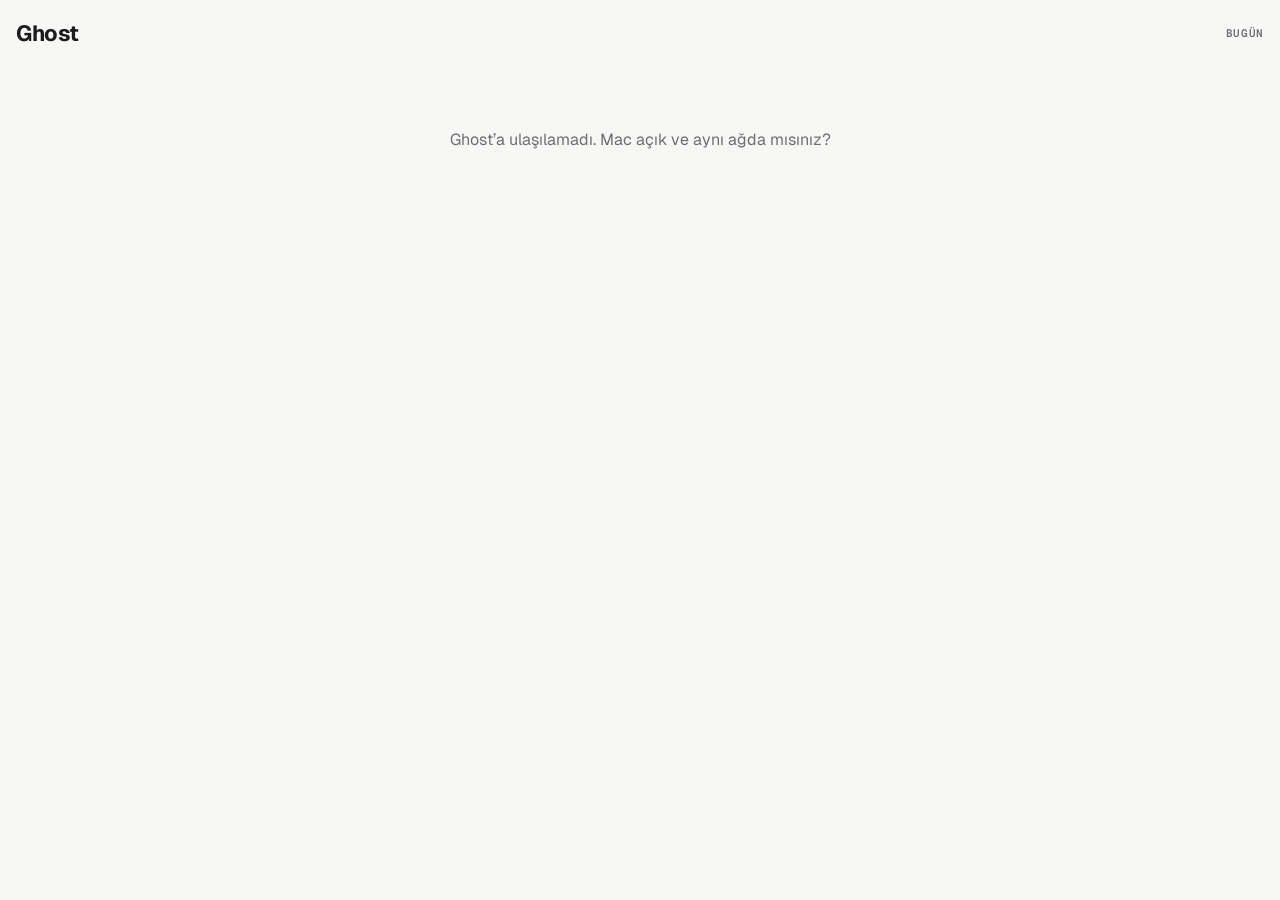
==== static/ghost_tek.html @ 2b66a0a3 "Ghost: a ghostwriter for X that reads before it writes, learns your voice, and never posts for you F" ====
<!doctype html>
<html lang="tr">
<head>
<meta charset="utf-8">
<meta name="viewport" content="width=device-width, initial-scale=1, viewport-fit=cover">
<meta name="apple-mobile-web-app-capable" content="yes">
<meta name="apple-mobile-web-app-status-bar-style" content="black-translucent">
<meta name="apple-mobile-web-app-title" content="Ghost">
<meta name="theme-color" content="#08080a">
<link rel="apple-touch-icon" href="/static/ikon-180.png">
<link rel="stylesheet" href="https://fonts.googleapis.com/css2?family=Geist:wght@400;500;600;700&family=Geist+Mono:wght@500;600&display=swap">
<title>Ghost</title>
<!-- Telefonda tek kart (2026-10-24): günün sıradaki gönderisi; Kopyala ve X'te paylaş tek dokunuş. Ana ekrana eklenir. -->
<style>
  :root{--zemin:#08080a;--yuzey:#111114;--cizgi:rgba(255,255,255,.11);--yazi:#f4f4f6;--gri:#8e8e96;--pembe:#ff3d9a;--yesil:#30d158;--turuncu:#ffb340;
        --mono:'Geist Mono',ui-monospace,monospace}
  @media (prefers-color-scheme: light){:root:not([data-theme="dark"]){--zemin:#f7f7f5;--yuzey:#fff;--cizgi:rgba(0,0,0,.09);--yazi:#1c1c1e;--gri:#6e6e73}}
  *{box-sizing:border-box;margin:0}
  body{background:var(--zemin);color:var(--yazi);font:16px/1.45 Geist,-apple-system,system-ui,sans-serif;min-height:100vh;
       padding:calc(env(safe-area-inset-top) + 18px) 16px calc(env(safe-area-inset-bottom) + 24px)}
  .ust{display:flex;align-items:center;justify-content:space-between;margin-bottom:18px}
  .ust b{font-size:22px;letter-spacing:-.02em}
  .etk{font:600 11px/1 var(--mono);color:var(--gri);letter-spacing:.06em}
  .kart{background:var(--yuzey);border:1px solid var(--cizgi);border-radius:18px;padding:16px;box-shadow:0 0 0 1px rgba(255,61,154,.06),0 18px 50px -30px rgba(255,61,154,.5)}
  .bag{font-size:13px;color:var(--gri);margin-bottom:10px;display:flex;gap:6px;flex-wrap:wrap}
  .bag b{color:var(--yazi);font-weight:600}
  textarea{width:100%;background:none;border:0;color:inherit;font:inherit;font-size:18px;line-height:1.45;resize:none;outline:none;min-height:120px}
  .say{font:500 12px var(--mono);color:var(--gri);text-align:right}
  .say.asim{color:#ff453a}
  .alt{display:grid;grid-template-columns:1fr 1fr;gap:10px;margin-top:14px}
  button,a.d{appearance:none;border:0;border-radius:14px;padding:15px 12px;font:600 16px Geist,system-ui,sans-serif;cursor:pointer;text-align:center;text-decoration:none}
  .ana{background:var(--pembe);color:#fff;grid-column:1/-1}
  .iki{background:rgba(127,127,135,.16);color:var(--yazi)}
  .onay{margin-top:12px;display:none;gap:8px;flex-direction:column}
  .onay.acik{display:flex}
  .onay p{font-size:14px;color:var(--gri)}
  .bos{color:var(--gri);text-align:center;padding:60px 10px}
  .sira{margin-top:18px;font-size:13px;color:var(--gri);text-align:center}
  .ret{display:flex;flex-wrap:wrap;gap:6px;margin-top:10px}
  .ret button{flex:1 1 auto;padding:10px 10px;font-size:14px;font-weight:500;border-radius:12px;background:rgba(127,127,135,.10);color:var(--gri)}
  .ret .kal{background:rgba(48,209,88,.14);color:var(--yesil);font-weight:600}
  .toast{position:fixed;left:16px;right:16px;bottom:calc(env(safe-area-inset-bottom) + 16px);background:var(--yazi);color:var(--zemin);padding:12px 14px;border-radius:12px;
         font-size:14px;opacity:0;transform:translateY(10px);transition:.2s;pointer-events:none}
  .toast.acik{opacity:1;transform:none}
</style>
</head>
<body>
<div class="ust"><b>Ghost</b><span class="etk" id="etk">BUGÜN</span></div>
<div id="kok"><p class="bos">Yükleniyor…</p></div>
<div class="toast" id="toast"></div>
<script>
const $ = s => document.querySelector(s), esc = s => String(s ?? '').replace(/[&<>"]/g, c => ({'&': '&amp;', '<': '&lt;', '>': '&gt;', '"': '&quot;'}[c]));
let L = [], n = 0, ilk = true;
// 27 Ekim: kararlar telefondan da tek dokunuş (Kalsın / neden); her biri Ghost'un o türden öğrenmesi, nedensiz toplu ret yerine
const RET = [['konu uymuyor', 'Konu değil'], ['açı zayıf', 'Bariz'], ['ben değilim', 'Ben değilim'], ['yazım kötü', 'Cümle kötü']];
const gecKey = 'ghTekGec_' + new Date().toLocaleDateString('sv');
const gecilen = () => { try{ return new Set(JSON.parse(localStorage.getItem(gecKey) || '[]')); }catch(e){ return new Set(); } };
const gecEkle = k => { try{ const s = gecilen(); s.add(k); localStorage.setItem(gecKey, JSON.stringify([...s])); }catch(e){} };
function toast(m){ const t = $('#toast'); t.textContent = m; t.classList.add('acik'); clearTimeout(toast.z); toast.z = setTimeout(() => t.classList.remove('acik'), 2600); }
async function yukle(){
  try{
    const d = await (await fetch('/api/paylasimlar' + (ilk ? '?z=1' : ''))).json(), G = gecilen(); ilk = false;
    L = (d.taslaklar || []).filter(x => x.plan_gun === 'Bugün' && (x.platform || 'x') === 'x' && !x.begendi && !x.gizli);
    L = [...L.filter(x => !G.has(x.temel + '#' + x.i)), ...L.filter(x => G.has(x.temel + '#' + x.i))]; n = 0; ciz();
  }catch(e){ $('#kok').innerHTML = '<p class="bos">Ghost’a ulaşılamadı. Mac açık ve aynı ağda mısınız?</p>'; }
}
function baglam(x){
  if (x.yanit_to) return `<span>Yanıt:</span><b>@${esc(x.yanit_to.kullanici)}</b><span>${esc(String(x.yanit_to.metin || '').slice(0, 90))}</span>`;
  if ((x.zincir || []).length > 1) return `<b>Haftanın hikâyesi</b><span>${x.zincir.length} parça</span>`;
  if (x.alinti) return `<span>Alıntı:</span><b>@${esc(x.alinti.kullanici || '')}</b>`;
  if (x.paylas_link){ try{ return `<span>Bağlantı:</span><b>${esc(new URL(x.paylas_link).hostname.replace(/^www\./, ''))}</b>`; }catch(e){} }
  return '';
}
function ciz(){
  const x = L[n];
  $('#etk').textContent = L.length ? `BUGÜN · ${n + 1}/${L.length}` : 'BUGÜN';
  if (!x){ $('#kok').innerHTML = '<p class="bos">Bugün için hazır gönderi yok.<br>Sabah 07.30’da yenileri gelir.</p>'; return; }
  $('#kok').innerHTML = `<div class="kart"><div class="bag">${baglam(x)}</div><textarea id="m" spellcheck="false">${esc(x.metin)}</textarea><div class="say" id="say"></div>
    <div class="alt"><button class="ana" id="pay">${x.yanit_to ? 'X’te yanıtla' : (x.zincir || []).length > 1 ? 'Zinciri paylaş' : 'X’te paylaş'}</button><button class="iki" id="kop">Kopyala</button><button class="iki" id="gec">Sonraki</button></div>
    <div class="ret"><button class="kal" id="kal">Kalsın</button>${RET.map(([k, a]) => `<button data-ret="${esc(k)}">${a}</button>`).join('')}</div>
    <div class="onay" id="onay"><p>X açıldı. Paylaştınız mı?</p><button class="ana" id="ok">Evet, paylaştım</button><button class="iki" id="hayir">Henüz değil</button></div></div>
    ${L.length > 1 ? `<p class="sira">Sırada ${L.length - n - 1} gönderi daha</p>` : ''}`;
  const m = $('#m'), boy = () => { m.style.height = 'auto'; m.style.height = m.scrollHeight + 'px'; const u = m.value.length; $('#say').textContent = u + '/280'; $('#say').classList.toggle('asim', u > 280); };
  m.oninput = boy; boy();
  const metin = () => m.value.trim();
  const kaydet = async ek => { try{ const r = await fetch(`/api/paylasim/${encodeURIComponent(x.temel)}/${x.i}`, {method: 'POST', headers: {'Content-Type': 'application/json'},
    body: JSON.stringify({...(metin() !== x.metin ? {metin: metin(), eski: x.metin} : {}), ...ek})}); return r.ok; }catch(e){ return false; } };
  $('#kop').onclick = async () => { try{ await navigator.clipboard.writeText((x.zincir || []).length > 1 ? [metin(), ...x.zincir.slice(1)].join('\n\n') : metin() + (x.paylas_link && !x.alinti ? '\n\n' + x.paylas_link : '')); toast('Kopyalandı'); kaydet({kopyalandi: true}); }catch(e){ m.select(); toast('Seçildi; kopyalayın'); } };
  $('#gec').onclick = () => { gecEkle(x.temel + '#' + x.i); n = (n + 1) % L.length; ciz(); };
  $('#pay').onclick = async () => {
    let u;
    if (x.yanit_to) u = 'https://x.com/intent/post?in_reply_to=' + encodeURIComponent(x.yanit_to.id) + '&text=' + encodeURIComponent(metin());
    else if ((x.zincir || []).length > 1){ u = 'https://x.com/intent/post?text=' + encodeURIComponent(x.zincir[0]); try{ await navigator.clipboard.writeText(x.zincir.slice(1).join('\n\n')); toast('Kalan parçalar panoda'); }catch(e){} }
    else u = 'https://x.com/intent/post?text=' + encodeURIComponent(metin()) + (x.paylas_link ? '&url=' + encodeURIComponent(x.paylas_link) : '');
    if (metin() !== x.metin) await kaydet({});
    window.open(u, '_blank'); $('#onay').classList.add('acik');
  };
  $('#ok').onclick = async () => { const ok = await kaydet({paylasildi: true}); toast(ok ? 'Kaydedildi; Ghost bundan öğreniyor' : 'Kaydedilemedi'); setTimeout(yukle, 500); };
  $('#hayir').onclick = () => $('#onay').classList.remove('acik');
  const sonraki = m => { toast(m); L.splice(n, 1); if (n >= L.length) n = 0; ciz(); };
  $('#kal').onclick = async () => { if (await kaydet({begendi: true})) sonraki('Kaldı; Bugün’de öne alındı'); else toast('Kaydedilemedi'); };
  document.querySelectorAll('[data-ret]').forEach(b => b.onclick = async () => {
    if (await kaydet({gizli: true, neden: b.dataset.ret})) sonraki(b.textContent + ': kaldırıldı, Ghost öğrendi'); else toast('Kaydedilemedi'); });
}
yukle();
document.addEventListener('visibilitychange', () => { if (!document.hidden && !$('#onay')?.classList.contains('acik')) yukle(); });
</script>
</body>
</html>
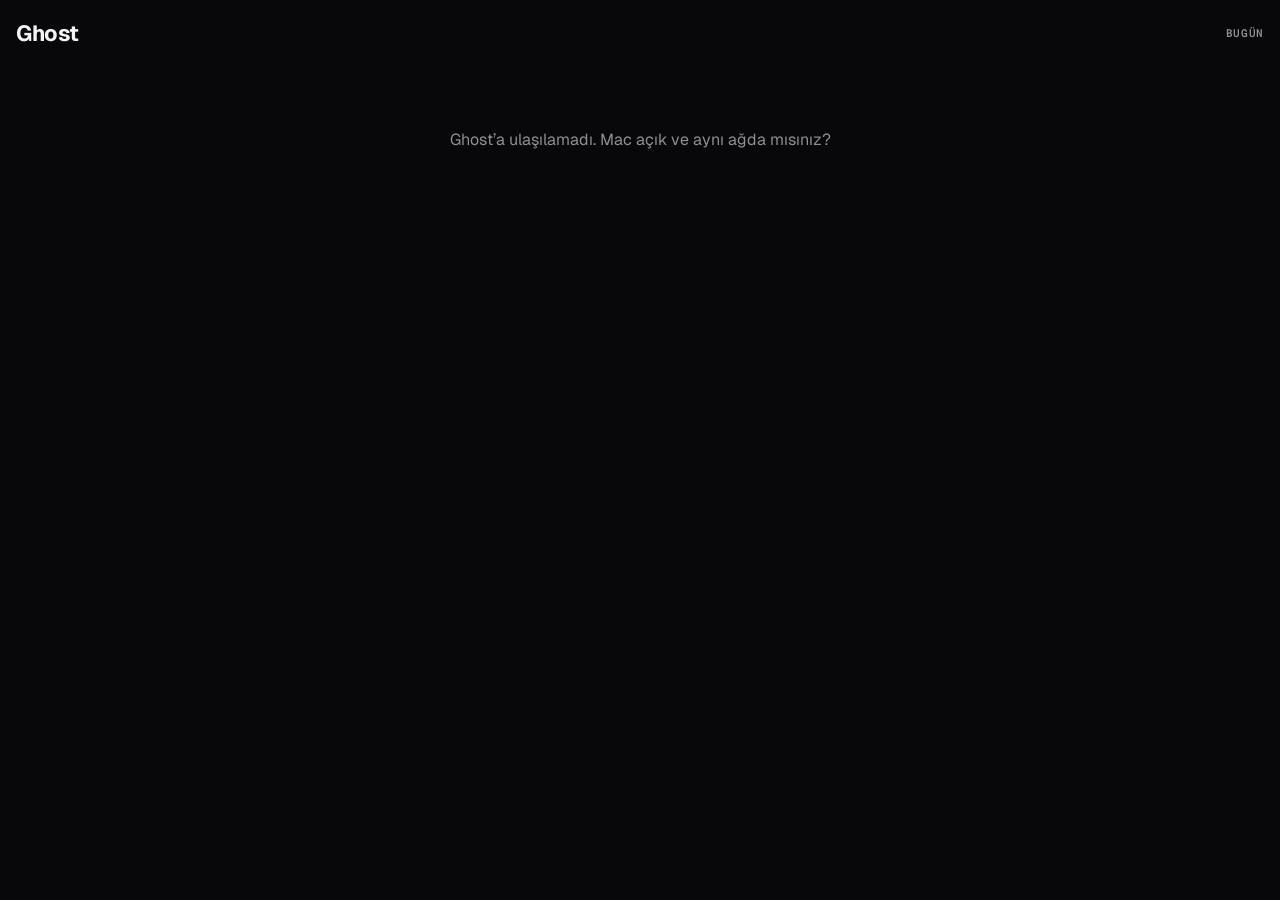
==== commit c889eef7: "Remove AI-looking visual tells; one light/dark choice Coloured glows, background washes, gradient an" ====
--- a/static/ghost_tek.html
+++ b/static/ghost_tek.html
@@ -2,6 +2,7 @@
 <html lang="tr">
 <head>
 <meta charset="utf-8">
+<script src="/static/tema.js?v=1"></script>
 <meta name="viewport" content="width=device-width, initial-scale=1, viewport-fit=cover">
 <meta name="apple-mobile-web-app-capable" content="yes">
 <meta name="apple-mobile-web-app-status-bar-style" content="black-translucent">
@@ -14,6 +15,7 @@
 <style>
   :root{--zemin:#08080a;--yuzey:#111114;--cizgi:rgba(255,255,255,.11);--yazi:#f4f4f6;--gri:#8e8e96;--pembe:#ff3d9a;--yesil:#30d158;--turuncu:#ffb340;
         --mono:'Geist Mono',ui-monospace,monospace}
+  :root[data-theme="light"]{--zemin:#f7f7f5;--yuzey:#fff;--cizgi:rgba(0,0,0,.09);--yazi:#1c1c1e;--gri:#6e6e73}
   @media (prefers-color-scheme: light){:root:not([data-theme="dark"]){--zemin:#f7f7f5;--yuzey:#fff;--cizgi:rgba(0,0,0,.09);--yazi:#1c1c1e;--gri:#6e6e73}}
   *{box-sizing:border-box;margin:0}
   body{background:var(--zemin);color:var(--yazi);font:16px/1.45 Geist,-apple-system,system-ui,sans-serif;min-height:100vh;
@@ -21,7 +23,7 @@
   .ust{display:flex;align-items:center;justify-content:space-between;margin-bottom:18px}
   .ust b{font-size:22px;letter-spacing:-.02em}
   .etk{font:600 11px/1 var(--mono);color:var(--gri);letter-spacing:.06em}
-  .kart{background:var(--yuzey);border:1px solid var(--cizgi);border-radius:18px;padding:16px;box-shadow:0 0 0 1px rgba(255,61,154,.06),0 18px 50px -30px rgba(255,61,154,.5)}
+  .kart{background:var(--yuzey);border:1px solid var(--cizgi);border-radius:18px;padding:16px;box-shadow:0 0 0 1px rgba(255,61,154,.06)}
   .bag{font-size:13px;color:var(--gri);margin-bottom:10px;display:flex;gap:6px;flex-wrap:wrap}
   .bag b{color:var(--yazi);font-weight:600}
   textarea{width:100%;background:none;border:0;color:inherit;font:inherit;font-size:18px;line-height:1.45;resize:none;outline:none;min-height:120px}
